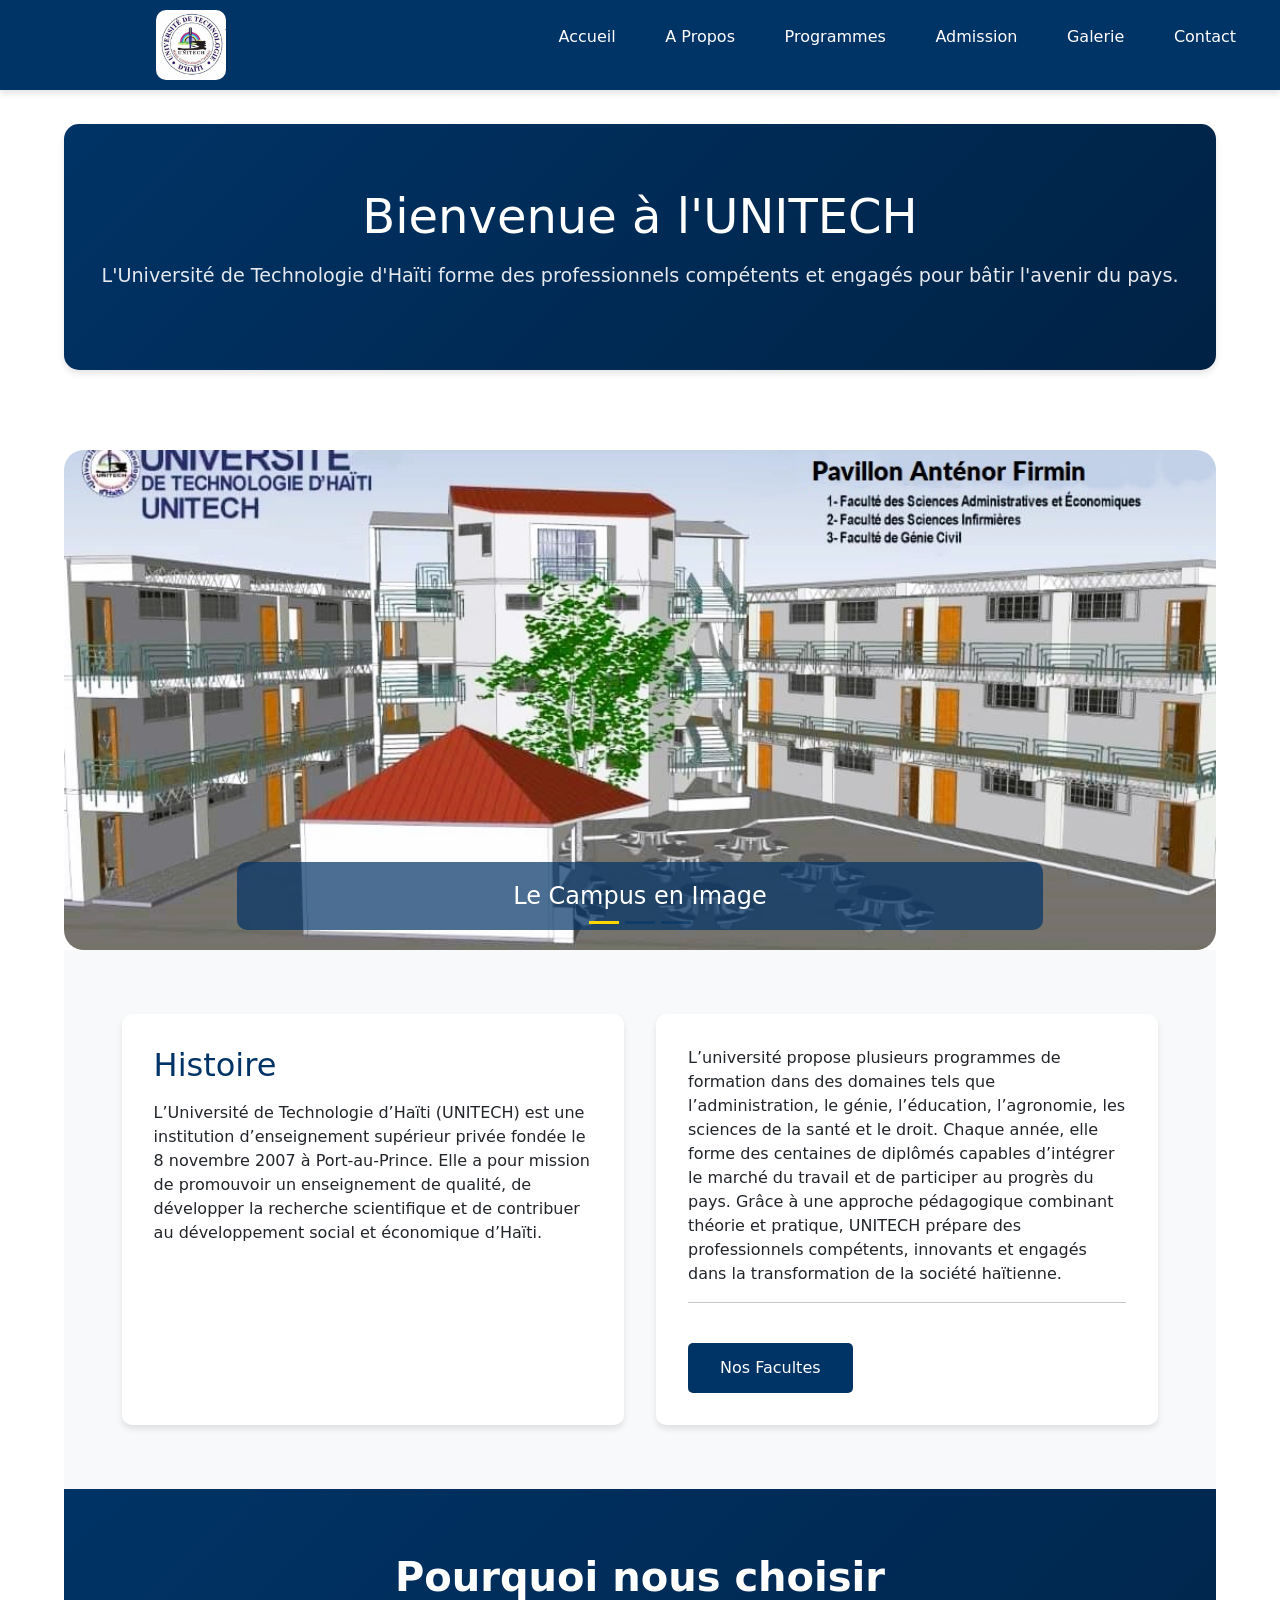
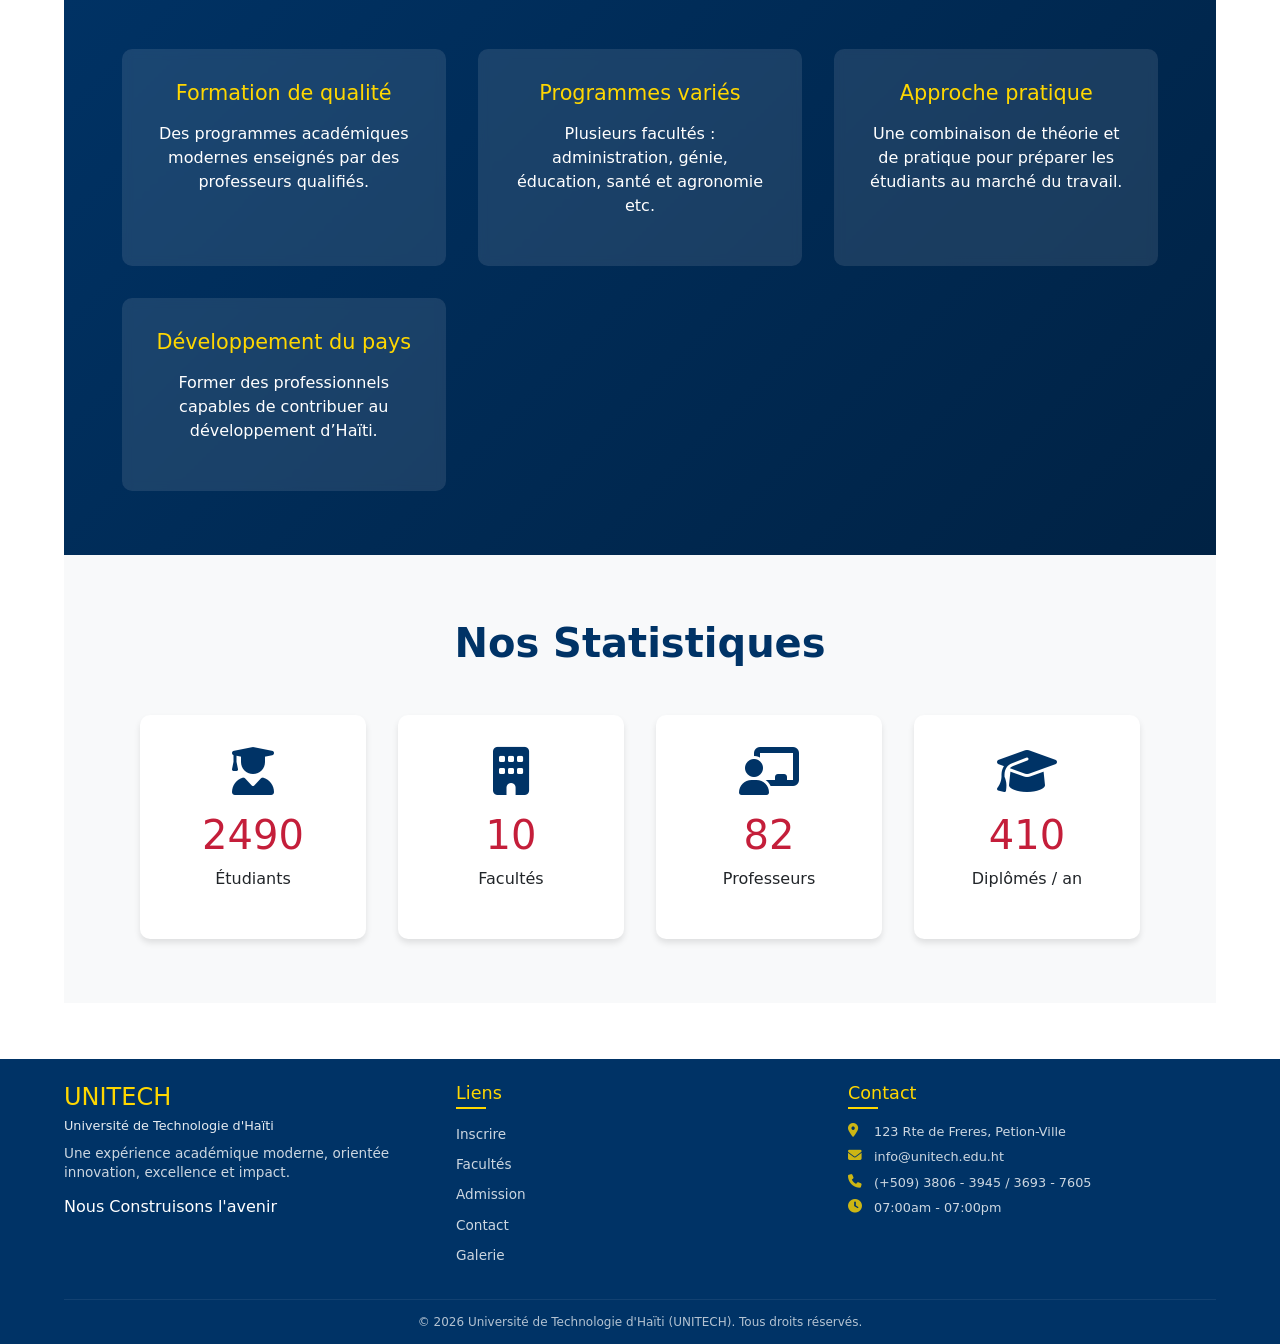
==== Index.html @ f5102bee "Commit1" ====
<!DOCTYPE html>
<html lang="fr">

<head> 

  <meta charset="UTF-8">
  <meta name="viewport" content="width=device-width, initial-scale=1.0">
  <link rel="stylesheet" href="CSS-CSS/index.css">
  <link rel="stylesheet" href="https://cdnjs.cloudflare.com/ajax/libs/font-awesome/6.5.0/css/all.min.css">
   <link rel="stylesheet" href="css/bootstrap.min.css">
  <title>ACCEUIL-UNNIVERSITE DE TECHNOLOGIE D'HAITI</title>
</head>

<body class=".container-main">
  <header>

    <nav class="navbar fixed-top">

      <div class="logo">
        <img src="Imaje/Unitech.jpg" alt="Logo UNITECH">
      </div>

      <div class="menu-toggle" id="menu-toggle">
        ☰
      </div>

      <ul class="nav-links" id="nav-links">

        <li><a href="index.html">Accueil</a></li>
        <li><a href="a_propos.html">A Propos</a></li>
        <li><a href="programmes.html">Programmes</a></li>
        <li><a href="admission.html">Admission</a></li>
        <li><a href="Galerie.html">Galerie</a></li>
        <li><a href="contact.html">Contact</a></li>
        

      </ul>

    </nav>

  </header>
  <main>
   <section class="page-banner">
            <div class="banner-content">
                <h1>Bienvenue à l'UNITECH</h1>
                <p>L'Université de Technologie d'Haïti forme des professionnels compétents et engagés pour bâtir l'avenir du pays.</p>
            </div>
        </section>
    <section class="Hero">
      <div id="carouselExampleCaptions" class="carousel slide" data-bs-ride="carousel" data-bs-interval="2000">

        <div class="carousel-indicators">
          <button type="button" data-bs-target="#carouselExampleCaptions" data-bs-slide-to="0" class="active"></button>
          <button type="button" data-bs-target="#carouselExampleCaptions" data-bs-slide-to="1"></button>
          <button type="button" data-bs-target="#carouselExampleCaptions" data-bs-slide-to="2"></button>
        </div>

        <div class="carousel-inner">
          <div class="carousel-item active">
            <img src="Imaje/Unitech1.jpg" class="d-block w-100" alt="">
            <div class="carousel-caption d-none d-md-block">
              <h5>Le Campus en Image</h5>
            </div>
          </div>

          <div class="carousel-item">
            <img src="Imaje/Uni.jpg" class="d-block w-100" alt="">
            <div class="carousel-caption d-none d-md-block">
              <h5>Nos Infirmière</h5>
            </div>
          </div>

          <div class="carousel-item">
            <img src="Imaje/Unitech2.jpg" class="d-block w-100" alt="">
            <div class="carousel-caption d-none d-md-block">
              <h5>Le Recteur J. Val</h5>
            </div>
          </div>
        </div>

      </div>
    </section>
    <section class="Presentation">
      <div class="Histoire">
        <h2>Histoire</h2>
        <p>L’Université de Technologie d’Haïti (UNITECH) est une institution d’enseignement supérieur privée fondée le 8
          novembre 2007 à Port-au-Prince. Elle a pour mission de promouvoir un enseignement de qualité, de développer la
          recherche scientifique et de contribuer au développement social et économique d’Haïti.</p>
      </div>
      <div class="Facultes">
        L’université propose plusieurs programmes de formation dans des domaines tels que l’administration, le génie,
        l’éducation, l’agronomie, les sciences de la santé et le droit. Chaque année, elle forme des centaines de
        diplômés capables d’intégrer le marché du travail et de participer au progrès du pays. Grâce à une approche
        pédagogique combinant théorie et pratique, UNITECH prépare des professionnels compétents, innovants et engagés
        dans la transformation de la société haïtienne.
        <hr><button><a href="programmes.html">Nos Facultes</a></button>
      </div>
    </section>
    <section class="Choisir">
      <h2><strong>Pourquoi nous choisir</strong></h2>

      <div class="choix-container">

        <div class="choix">
          <h3>Formation de qualité</h3>
          <p>Des programmes académiques modernes enseignés par des professeurs qualifiés.</p>
        </div>

        <div class="choix">
          <h3>Programmes variés</h3>
          <p>Plusieurs facultés : administration, génie, éducation, santé et agronomie etc.</p>
        </div>

        <div class="choix">
          <h3>Approche pratique</h3>
          <p>Une combinaison de théorie et de pratique pour préparer les étudiants au marché du travail.</p>
        </div>

        <div class="choix">
          <h3>Développement du pays</h3>
          <p>Former des professionnels capables de contribuer au développement d’Haïti.</p>
        </div>

      </div>
    </section>
    <section class="stats">
      <h2><strong>Nos Statistiques</strong></h2>

      <div class="stats-container">

        <div class="stat">
          <i class="fas fa-user-graduate"></i>
          <h3 class="counter" data-target="3000">0</h3>
          <p>Étudiants</p>
        </div>

        <div class="stat">
          <i class="fas fa-building"></i>
          <h3 class="counter" data-target="10">0</h3>
          <p>Facultés</p>
        </div>

        <div class="stat">
          <i class="fas fa-chalkboard-teacher"></i>
          <h3 class="counter" data-target="100">0</h3>
          <p>Professeurs</p>
        </div>

        <div class="stat">
          <i class="fas fa-graduation-cap"></i>
          <h3 class="counter" data-target="500">0</h3>
          <p>Diplômés / an</p>
        </div>

      </div>
    </section>
  </main>

  <!-- NOUVEAU FOOTER -->
  <footer class="footer">
    <div class="footer-container">
        <!-- Kolòn 1: UNITECH -->
        <div class="footer-col">
            <h3>UNITECH</h3>
            <p class="subtitle">Université de Technologie d'Haïti</p>
            <p class="description">Une expérience académique moderne, orientée innovation, excellence et impact.</p>
            <p>Nous Construisons l'avenir</p>
        </div>
        
        <div class="footer-col">
            <h4>Liens</h4>
            <ul>
                <li><a href="admission.html#form-gauche"">Inscrire</a></li>
                <li><a href="programmes.html">Facultés</a></li>
                <li><a href="admission.html">Admission</a></li>
                <li><a href="contact.html">Contact</a></li>
                <li><a href="Galerie.html">Galerie</a></li>
            </ul>
        </div>

        <div class="footer-col">
            <h4>Contact</h4>
            <ul class="contact-info">
                <li><i class="fas fa-map-marker-alt"></i> 123 Rte de Freres, Petion-Ville</li>
                <li><i class="fas fa-envelope"></i> info@unitech.edu.ht</li>
                <li><i class="fas fa-phone"></i> (+509) 3806 - 3945 / 3693 - 7605</li>
                <li><i class="fas fa-clock"></i> 07:00am - 07:00pm</li>
            </ul>
        </div>
    </div>

    <!-- Copyright santre -->
    <div class="copyright">
        &copy; 2026 Université de Technologie d'Haïti (UNITECH). Tous droits réservés.
    </div>
  </footer>

  <script src="js/bootstrap.bundle.min.js"></script>
  <script>

    const menuToggle = document.querySelector("#menu-toggle");
    const navLinks = document.querySelector("#nav-links");

    menuToggle.addEventListener("click", function () {
      navLinks.classList.toggle("show");
    });

    const counters = document.querySelectorAll(".counter");

    counters.forEach(counter => {
      counter.innerText = "0";

      const updateCounter = () => {
        const target = +counter.getAttribute("data-target");
        const c = +counter.innerText;

        const increment = target / 100;

        if (c < target) {
          counter.innerText = `${Math.ceil(c + increment)}`;
          setTimeout(updateCounter, 20);
        } else {
          counter.innerText = target;
        }
      };

      updateCounter();
    });

  </script>
</body>

</html>
---- CSS-CSS/index.css ----
/* ===== VARIABLES ===== */
:root {
    --primary-color: #003366;
    --secondary-color: #ffd700;
    --accent-color: #c41e3a;
    --text-dark: #333;
    --text-light: #666;
    --white: #fff;
    --bg-light: #f8f9fa;
    --shadow: 0 4px 6px rgba(0, 0, 0, 0.1);
    --transition: all 0.3s ease;
}

/* ===== RESET & BASE ===== */
* {
    margin: 0;
    padding: 0;
    box-sizing: border-box;
}

body {
    font-family: 'Segoe UI', Tahoma, Geneva, Verdana, sans-serif;
    line-height: 1.6;
    color: var(--text-dark);
    overflow-x: hidden;
}

/* ===== HEADER & NAVIGATION ===== */
.navbar {
    background: var(--primary-color);
    padding: 1rem 5%;
    display: flex;
    justify-content: space-between;
    align-items: center;
    position: fixed;
    width: 100%;
    top: 0;
    z-index: 1000;
    box-shadow: var(--shadow);
    height: 90px;
}

.logo {
    flex: 1;
    display: flex;
    justify-content: center;
    padding-right: 100px;
}

.logo img {
    height: 70px;
    width: auto;
    border-radius: 10px;
    transition: var(--transition);
}

.logo img:hover {
    transform: scale(1.05);
}

.nav-links {
    display: flex;
    list-style: none;
    gap: 1.5rem;
    flex: 2;
    justify-content: center;
}

.nav-links a {
    color: var(--white);
    text-decoration: none;
    font-weight: 500;
    transition: var(--transition);
    padding: 0.4rem 0.8rem;
    border-radius: 5px;
    font-size: 1rem;
}

.nav-links a:hover {
    background: var(--secondary-color);
    color: var(--primary-color);
}

.menu-toggle {
    display: none;
    color: var(--white);
    font-size: 1.5rem;
    cursor: pointer;
}

/* ===== MAIN ===== */
main {
    width: 90%;
    max-width: 1400px;
    margin: 100px auto 0;
    padding: 1.5rem 0;
    min-height: 400px;
}

.page-banner {
    background: linear-gradient(135deg, var(--primary-color), #002244);
    color: var(--white);
    text-align: center;
    padding: 4rem 1rem;
    border-radius: 15px;
    margin-bottom: 4rem;
    box-shadow: var(--shadow);
}

.page-banner h1 {
    font-size: 3rem;
    margin-bottom: 1rem;
    animation: fadeInDown 1s ease;
}

.page-banner p {
    font-size: 1.2rem;
    opacity: 0.9;
    animation: fadeInUp 1s ease;
}

/* ===== HERO SECTION ===== */
.Hero {
    margin-top: 80px;
}

.carousel-item img {
    height: 500px;
    object-fit: cover;
    border-radius: 20px;
}

.carousel-caption {
    background: rgba(0, 51, 102, 0.7);
    border-radius: 10px;
    padding: 1rem;
    bottom: 50px;
}

.carousel-caption h5 {
    font-size: 1.5rem;
    margin: 0;
}

/* ===== PRESENTATION SECTION ===== */
.Presentation {
    display: grid;
    grid-template-columns: 1fr 1fr;
    gap: 2rem;
    padding: 4rem 5%;
    background: var(--bg-light);
}

.Histoire, .Facultes {
    padding: 2rem;
    background: var(--white);
    border-radius: 10px;
    box-shadow: var(--shadow);
}

.Histoire h2, .Facultes h2 {
    color: var(--primary-color);
    margin-bottom: 1rem;
    font-size: 2rem;
}

.Facultes button {
    margin-top: 1.5rem;
    padding: 0.8rem 2rem;
    border: none;
    background: var(--primary-color);
    border-radius: 5px;
    cursor: pointer;
    transition: var(--transition);
}

.Facultes button:hover {
    background: var(--secondary-color);
    transform: translateY(-2px);
}

.Facultes button a {
    color: var(--white);
    text-decoration: none;
    font-weight: 500;
}

.Facultes button:hover a {
    color: var(--primary-color);
}

/* ===== CHOISIR SECTION ===== */
.Choisir {
    padding: 4rem 5%;
    text-align: center;
    background: linear-gradient(135deg, var(--primary-color), #002244);
    color: var(--white);
}

.Choisir h2 {
    font-size: 2.5rem;
    margin-bottom: 3rem;
}

.choix-container {
    display: grid;
    grid-template-columns: repeat(auto-fit, minmax(250px, 1fr));
    gap: 2rem;
    max-width: 1200px;
    margin: 0 auto;
}

.choix {
    padding: 2rem;
    background: rgba(255, 255, 255, 0.1);
    border-radius: 10px;
    backdrop-filter: blur(5px);
    transition: var(--transition);
}

.choix:hover {
    transform: translateY(-5px);
    background: rgba(255, 255, 255, 0.2);
}

.choix h3 {
    color: var(--secondary-color);
    margin-bottom: 1rem;
    font-size: 1.3rem;
}

/* ===== STATS SECTION ===== */
.stats {
    padding: 4rem 5%;
    background: var(--bg-light);
    text-align: center;
}

.stats h2 {
    color: var(--primary-color);
    font-size: 2.5rem;
    margin-bottom: 3rem;
}

.stats-container {
    display: grid;
    grid-template-columns: repeat(auto-fit, minmax(200px, 1fr));
    gap: 2rem;
    max-width: 1000px;
    margin: 0 auto;
}

.stat {
    padding: 2rem;
    background: var(--white);
    border-radius: 10px;
    box-shadow: var(--shadow);
    transition: var(--transition);
}

.stat:hover {
    transform: translateY(-5px);
    box-shadow: 0 8px 12px rgba(0, 0, 0, 0.15);
}

.stat i {
    font-size: 3rem;
    color: var(--primary-color);
    margin-bottom: 1rem;
}

.stat h3 {
    font-size: 2.5rem;
    color: var(--accent-color);
    margin-bottom: 0.5rem;
}

/* ===== NOUVEAU FOOTER STYLE ===== */
.footer {
    background: var(--primary-color);
    color: var(--white);
    padding: 1.5rem 5% 0.5rem;
    width: 100%;
    margin-top: 2rem;
}

.footer-container {
    display: grid;
    grid-template-columns: repeat(3, 1fr);
    gap: 1.5rem;
    max-width: 1400px;
    margin: 0 auto;
}

/* Kolòn 1 */
.footer-col h3 {
    color: var(--secondary-color);
    font-size: 1.5rem;
    margin-bottom: 0.3rem;
}

.footer-col .subtitle {
    font-size: 0.8rem;
    opacity: 0.9;
    margin-bottom: 0.5rem;
}

.footer-col .description {
    font-size: 0.85rem;
    line-height: 1.4;
    margin-bottom: 0.8rem;
    opacity: 0.8;
}

.footer-col .phone {
    display: flex;
    align-items: center;
    gap: 0.3rem;
    margin-bottom: 0.3rem;
    font-size: 1rem;
}

.footer-col .phone i {
    color: var(--secondary-color);
    font-size: 0.9rem;
}

/* Tit kolòn */
.footer-col h4 {
    color: var(--secondary-color);
    font-size: 1.1rem;
    margin-bottom: 0.8rem;
    position: relative;
    padding-bottom: 0.3rem;
}

.footer-col h4::after {
    content: '';
    position: absolute;
    left: 0;
    bottom: 0;
    width: 30px;
    height: 2px;
    background: var(--secondary-color);
}

/* Lyen yo */
.footer-col ul {
    list-style: none;
    padding: 0;
}

.footer-col ul li {
    margin-bottom: 0.4rem;
}

.footer-col ul li a {
    color: var(--white);
    text-decoration: none;
    transition: var(--transition);
    opacity: 0.8;
    font-size: 0.85rem;
}

.footer-col ul li a:hover {
    opacity: 1;
    color: var(--secondary-color);
    padding-left: 5px;
}

/* Kontak info */
.footer-col .contact-info li {
    display: flex;
    align-items: flex-start;
    gap: 0.5rem;
    opacity: 0.8;
    font-size: 0.8rem;
    margin-bottom: 0.4rem;
}

.footer-col .contact-info li i {
    color: var(--secondary-color);
    min-width: 18px;
    margin-top: 2px;
    font-size: 0.85rem;
}

/* Copyright santre */
.copyright {
    text-align: center;
    padding: 0.8rem 0 0.3rem;
    margin-top: 1rem;
    border-top: 1px solid rgba(255, 255, 255, 0.1);
    font-size: 0.75rem;
    opacity: 0.7;
}

/* ===== RESPONSIVE POU FOOTER ===== */

/* Tablets */
@media screen and (max-width: 992px) {
    .logo img {
        height: 60px;
    }
    
    .navbar {
        height: 80px;
    }
    
    main {
        width: 95%;
        margin-top: 90px;
    }
    
    .Presentation {
        grid-template-columns: 1fr;
        padding: 3rem 5%;
    }
    
    .carousel-item img {
        height: 400px;
    }
    
    .stats-container {
        grid-template-columns: repeat(2, 1fr);
    }
    
    .footer-container {
        grid-template-columns: repeat(2, 1fr);
        gap: 1rem;
    }
    
    .footer-container .footer-col:last-child {
        grid-column: span 2;
    }
}

/* Mobile */
@media screen and (max-width: 768px) {
    .menu-toggle {
        display: block;
        position: absolute;
        left: 5%;
        z-index: 1001;
    }
    
    .navbar {
        justify-content: center;
        position: relative;
        height: 70px;
    }
    
    .logo {
        flex: 0 1 auto;
        margin: 0 auto;
    }
    
    .logo img {
        height: 50px;
    }
    
    .nav-links {
        display: none;
        position: absolute;
        top: 100%;
        left: 0;
        width: 100%;
        background: var(--primary-color);
        flex-direction: column;
        align-items: center;
        padding: 0.8rem 0;
        gap: 0;
    }
    
    .nav-links.show {
        display: flex;
    }
    
    .nav-links li {
        width: 100%;
        text-align: center;
    }
    
    .nav-links a {
        display: block;
        padding: 0.8rem;
        border-radius: 0;
    }
    
    .carousel-item img {
        height: 300px;
    }
    
    .carousel-caption {
        display: block !important;
        bottom: 20px;
        padding: 0.5rem;
    }
    
    .carousel-caption h5 {
        font-size: 1rem;
    }
    
    .Presentation {
        padding: 2rem 5%;
    }
    
    .Histoire, .Facultes {
        padding: 1.5rem;
    }
    
    .Histoire h2, .Facultes h2 {
        font-size: 1.5rem;
    }
    
    .Choisir {
        padding: 3rem 5%;
    }
    
    .Choisir h2 {
        font-size: 2rem;
        margin-bottom: 2rem;
    }
    
    .choix-container {
        grid-template-columns: 1fr;
    }
    
    .stats {
        padding: 3rem 5%;
    }
    
    .stats h2 {
        font-size: 2rem;
        margin-bottom: 2rem;
    }
    
    .stats-container {
        grid-template-columns: 1fr;
        gap: 1rem;
    }
    
    .stat {
        padding: 1.5rem;
    }
    
    .stat h3 {
        font-size: 2rem;
    }
    
    .footer {
        padding: 1rem 4% 0.3rem;
    }
    
    .footer-container {
        grid-template-columns: 1fr;
        gap: 1.5rem;
    }
    
    .footer-container .footer-col:last-child {
        grid-column: auto;
    }
    
    .footer-col {
        text-align: center;
    }
    
    .footer-col h4::after {
        left: 50%;
        transform: translateX(-50%);
        width: 40px;
    }
    
    .footer-col .phone {
        justify-content: center;
    }
    
    .footer-col .contact-info li {
        justify-content: center;
    }
    
    .copyright {
        padding: 0.6rem 0 0.2rem;
        margin-top: 0.8rem;
        font-size: 0.7rem;
    }
}

/* Ti mobile */
@media screen and (max-width: 480px) {
    .logo img {
        height: 45px;
    }
    
    .navbar {
        height: 65px;
    }
    
    .carousel-item img {
        height: 250px;
    }
    
    .carousel-caption {
        padding: 0.3rem;
    }
    
    .carousel-caption h5 {
        font-size: 0.9rem;
    }
    
    .Presentation, .Choisir, .stats {
        padding: 2rem 4%;
    }
    
    .choix {
        padding: 1.5rem;
    }
    
    .stat i {
        font-size: 2.5rem;
    }
    
    .stat h3 {
        font-size: 1.8rem;
    }
    
    .footer {
        padding: 0.8rem 3% 0.2rem;
    }
    
    .footer-col h3 {
        font-size: 1.3rem;
    }
    
    .footer-col h4 {
        font-size: 1rem;
    }
    
    .copyright {
        font-size: 0.65rem;
    }
}

/* ===== ANIMATIONS ===== */
@keyframes fadeIn {
    from {
        opacity: 0;
        transform: translateY(20px);
    }
    to {
        opacity: 1;
        transform: translateY(0);
    }
}

.Hero, .Presentation, .Choisir, .stats {
    animation: fadeIn 1s ease-out;
}

/* ===== UTILITAIRES ===== */
.text-primary {
    color: var(--primary-color) !important;
}

.bg-light {
    background: var(--bg-light) !important;
}

.shadow {
    box-shadow: var(--shadow) !important;
}

.rounded {
    border-radius: 10px !important;
}

/* ===== CORRECTIONS BOOTSTRAP ===== */
.container-main {
    width: 100%;
    padding-right: 15px;
    padding-left: 15px;
    margin-right: auto;
    margin-left: auto;
}

.carousel-indicators button {
    background-color: var(--primary-color) !important;
}

.carousel-indicators .active {
    background-color: var(--secondary-color) !important;
}
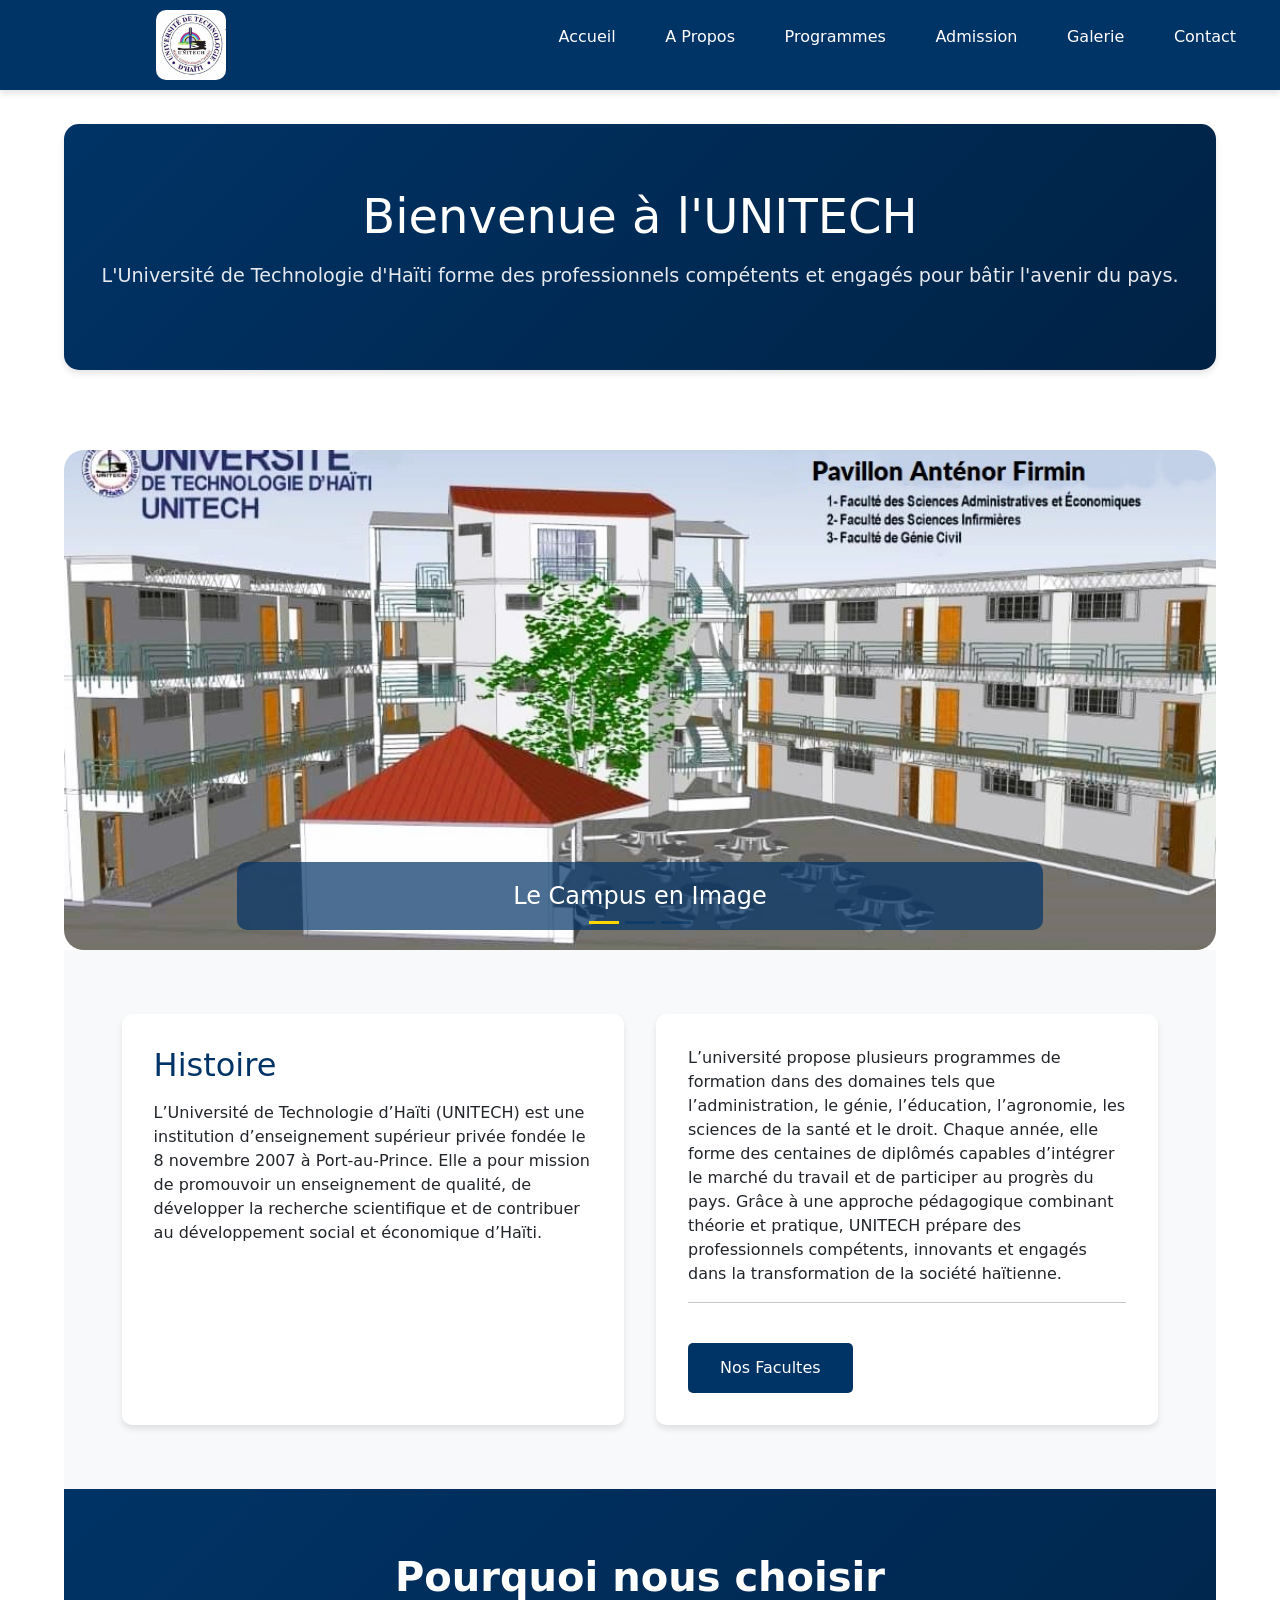
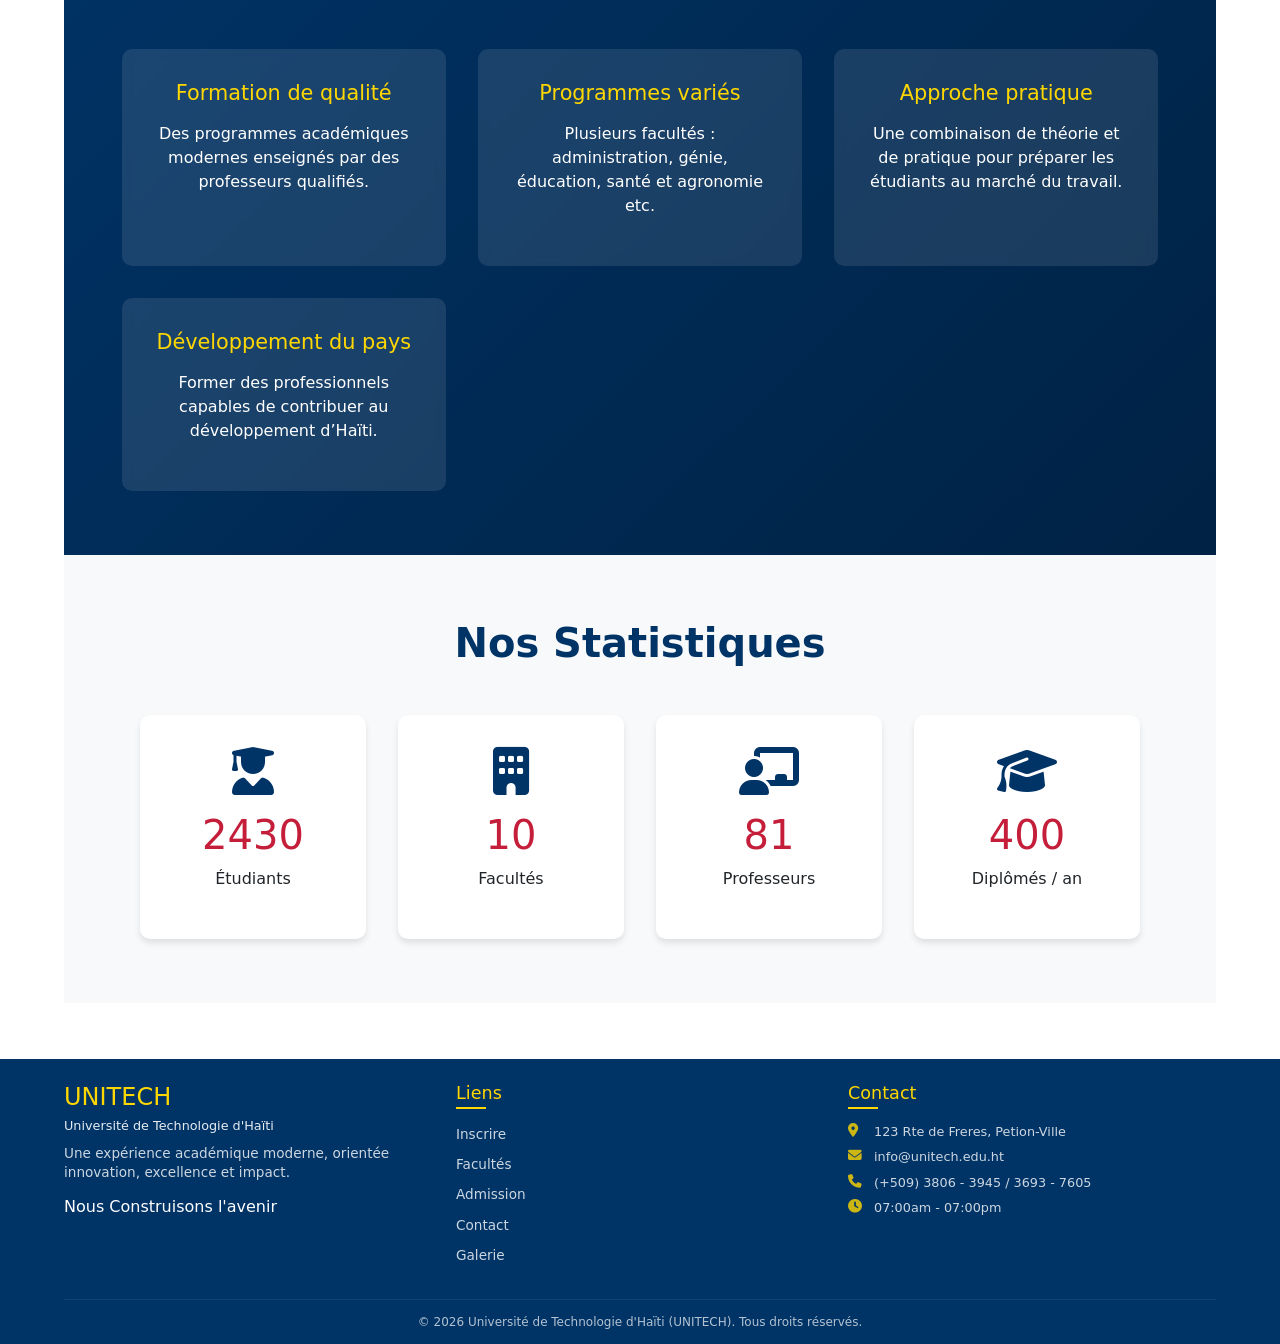
==== commit d5d31acb: "Modification" ====
--- a/Index.html
+++ b/Index.html
@@ -1,13 +1,13 @@
 <!DOCTYPE html>
 <html lang="fr">
 
-<head> 
+<head>
 
   <meta charset="UTF-8">
   <meta name="viewport" content="width=device-width, initial-scale=1.0">
   <link rel="stylesheet" href="CSS-CSS/index.css">
   <link rel="stylesheet" href="https://cdnjs.cloudflare.com/ajax/libs/font-awesome/6.5.0/css/all.min.css">
-   <link rel="stylesheet" href="css/bootstrap.min.css">
+  <link rel="stylesheet" href="css/bootstrap.min.css">
   <title>ACCEUIL-UNNIVERSITE DE TECHNOLOGIE D'HAITI</title>
 </head>
 
@@ -17,7 +17,7 @@
     <nav class="navbar fixed-top">
 
       <div class="logo">
-        <img src="Imaje/Unitech.jpg" alt="Logo UNITECH">
+        <a href="index.html"><img src="Imaje/Unitech.jpg" alt="Logo UNITECH"></a>
       </div>
 
       <div class="menu-toggle" id="menu-toggle">
@@ -32,7 +32,7 @@
         <li><a href="admission.html">Admission</a></li>
         <li><a href="Galerie.html">Galerie</a></li>
         <li><a href="contact.html">Contact</a></li>
-        
+
 
       </ul>
 
@@ -40,12 +40,13 @@
 
   </header>
   <main>
-   <section class="page-banner">
-            <div class="banner-content">
-                <h1>Bienvenue à l'UNITECH</h1>
-                <p>L'Université de Technologie d'Haïti forme des professionnels compétents et engagés pour bâtir l'avenir du pays.</p>
-            </div>
-        </section>
+    <section class="page-banner">
+      <div class="banner-content">
+        <h1>Bienvenue à l'UNITECH</h1>
+        <p>L'Université de Technologie d'Haïti forme des professionnels compétents et engagés pour bâtir l'avenir du
+          pays.</p>
+      </div>
+    </section>
     <section class="Hero">
       <div id="carouselExampleCaptions" class="carousel slide" data-bs-ride="carousel" data-bs-interval="2000">
 
@@ -57,21 +58,27 @@
 
         <div class="carousel-inner">
           <div class="carousel-item active">
-            <img src="Imaje/Unitech1.jpg" class="d-block w-100" alt="">
+            <a href="#img1">
+              <img src="Imaje/Unitech1.jpg" class="d-block w-100" alt="Le Campus en Image">
+            </a>
             <div class="carousel-caption d-none d-md-block">
               <h5>Le Campus en Image</h5>
             </div>
           </div>
 
           <div class="carousel-item">
-            <img src="Imaje/Uni.jpg" class="d-block w-100" alt="">
+            <a href="#img2">
+              <img src="Imaje/Uni.jpg" class="d-block w-100" alt="Nos Infirmière">
+            </a>
             <div class="carousel-caption d-none d-md-block">
               <h5>Nos Infirmière</h5>
             </div>
           </div>
 
           <div class="carousel-item">
-            <img src="Imaje/Unitech2.jpg" class="d-block w-100" alt="">
+            <a href="#img3">
+              <img src="Imaje/Unitech2.jpg" class="d-block w-100" alt="Le Recteur J. Val">
+            </a>
             <div class="carousel-caption d-none d-md-block">
               <h5>Le Recteur J. Val</h5>
             </div>
@@ -156,42 +163,67 @@
     </section>
   </main>
 
+  <!-- Lightbox pou agrandi imaj (CSS sèlman) -->
+  <div class="lightbox" id="img1">
+    <div class="lightbox-content">
+      <a href="#" class="close">&times;</a>
+      <img src="Imaje/Unitech1.jpg" alt="Le Campus en Image">
+      <p>Le Campus en Image</p>
+    </div>
+  </div>
+  
+  <div class="lightbox" id="img2">
+    <div class="lightbox-content">
+      <a href="#" class="close">&times;</a>
+      <img src="Imaje/Uni.jpg" alt="Nos Infirmière">
+      <p>Nos Infirmière</p>
+    </div>
+  </div>
+  
+  <div class="lightbox" id="img3">
+    <div class="lightbox-content">
+      <a href="#" class="close">&times;</a>
+      <img src="Imaje/Unitech2.jpg" alt="Le Recteur J. Val">
+      <p>Le Recteur J. Val</p>
+    </div>
+  </div>
+
   <!-- NOUVEAU FOOTER -->
   <footer class="footer">
     <div class="footer-container">
-        <!-- Kolòn 1: UNITECH -->
-        <div class="footer-col">
-            <h3>UNITECH</h3>
-            <p class="subtitle">Université de Technologie d'Haïti</p>
-            <p class="description">Une expérience académique moderne, orientée innovation, excellence et impact.</p>
-            <p>Nous Construisons l'avenir</p>
-        </div>
-        
-        <div class="footer-col">
-            <h4>Liens</h4>
-            <ul>
-                <li><a href="admission.html#form-gauche"">Inscrire</a></li>
-                <li><a href="programmes.html">Facultés</a></li>
-                <li><a href="admission.html">Admission</a></li>
-                <li><a href="contact.html">Contact</a></li>
-                <li><a href="Galerie.html">Galerie</a></li>
-            </ul>
-        </div>
-
-        <div class="footer-col">
-            <h4>Contact</h4>
-            <ul class="contact-info">
-                <li><i class="fas fa-map-marker-alt"></i> 123 Rte de Freres, Petion-Ville</li>
-                <li><i class="fas fa-envelope"></i> info@unitech.edu.ht</li>
-                <li><i class="fas fa-phone"></i> (+509) 3806 - 3945 / 3693 - 7605</li>
-                <li><i class="fas fa-clock"></i> 07:00am - 07:00pm</li>
-            </ul>
-        </div>
+      <!-- Kolòn 1: UNITECH -->
+      <div class="footer-col">
+        <h3>UNITECH</h3>
+        <p class="subtitle">Université de Technologie d'Haïti</p>
+        <p class="description">Une expérience académique moderne, orientée innovation, excellence et impact.</p>
+        <p>Nous Construisons l'avenir</p>
+      </div>
+
+      <div class="footer-col">
+        <h4>Liens</h4>
+        <ul>
+          <li><a href="admission.html#form-gauche"">Inscrire</a></li>
+                <li><a href=" programmes.html">Facultés</a></li>
+          <li><a href="admission.html">Admission</a></li>
+          <li><a href="contact.html">Contact</a></li>
+          <li><a href="Galerie.html">Galerie</a></li>
+        </ul>
+      </div>
+
+      <div class="footer-col">
+        <h4>Contact</h4>
+        <ul class="contact-info">
+          <li><i class="fas fa-map-marker-alt"></i> 123 Rte de Freres, Petion-Ville</li>
+          <li><i class="fas fa-envelope"></i> info@unitech.edu.ht</li>
+          <li><i class="fas fa-phone"></i> (+509) 3806 - 3945 / 3693 - 7605</li>
+          <li><i class="fas fa-clock"></i> 07:00am - 07:00pm</li>
+        </ul>
+      </div>
     </div>
 
     <!-- Copyright santre -->
     <div class="copyright">
-        &copy; 2026 Université de Technologie d'Haïti (UNITECH). Tous droits réservés.
+      &copy; 2026 Université de Technologie d'Haïti (UNITECH). Tous droits réservés.
     </div>
   </footer>
 
--- a/CSS-CSS/index.css
+++ b/CSS-CSS/index.css
@@ -128,6 +128,13 @@
     height: 500px;
     object-fit: cover;
     border-radius: 20px;
+    transition: var(--transition);
+    cursor: pointer;
+}
+
+.carousel-item img:hover {
+    opacity: 0.9;
+    transform: scale(1.02);
 }
 
 .carousel-caption {
@@ -140,6 +147,67 @@
 .carousel-caption h5 {
     font-size: 1.5rem;
     margin: 0;
+}
+
+/* ===== LIGHTBOX POU AGRANDI IMAJ ===== */
+.lightbox {
+    display: none;
+    position: fixed;
+    z-index: 2000;
+    left: 0;
+    top: 0;
+    width: 100%;
+    height: 100%;
+    background-color: rgba(0, 0, 0, 0.9);
+    animation: fadeIn 0.3s ease;
+}
+
+.lightbox:target {
+    display: flex;
+    align-items: center;
+    justify-content: center;
+}
+
+.lightbox-content {
+    position: relative;
+    max-width: 90%;
+    max-height: 90%;
+    text-align: center;
+    animation: zoomIn 0.3s ease;
+}
+
+.lightbox-content img {
+    max-width: 100%;
+    max-height: 80vh;
+    border-radius: 10px;
+    box-shadow: 0 0 20px rgba(255, 255, 255, 0.3);
+}
+
+.lightbox-content p {
+    color: var(--white);
+    margin-top: 1rem;
+    font-size: 1.2rem;
+    background: rgba(0, 51, 102, 0.7);
+    padding: 0.5rem 1rem;
+    border-radius: 5px;
+    display: inline-block;
+}
+
+.close {
+    position: absolute;
+    top: -40px;
+    right: 0;
+    color: var(--white);
+    font-size: 40px;
+    font-weight: bold;
+    text-decoration: none;
+    transition: var(--transition);
+    line-height: 1;
+}
+
+.close:hover {
+    color: var(--secondary-color);
+    transform: scale(1.2);
 }
 
 /* ===== PRESENTATION SECTION ===== */
@@ -395,6 +463,89 @@
     opacity: 0.7;
 }
 
+/* ===== ANIMATIONS ===== */
+@keyframes fadeIn {
+    from {
+        opacity: 0;
+        transform: translateY(20px);
+    }
+    to {
+        opacity: 1;
+        transform: translateY(0);
+    }
+}
+
+@keyframes fadeInDown {
+    from {
+        opacity: 0;
+        transform: translateY(-30px);
+    }
+    to {
+        opacity: 1;
+        transform: translateY(0);
+    }
+}
+
+@keyframes fadeInUp {
+    from {
+        opacity: 0;
+        transform: translateY(30px);
+    }
+    to {
+        opacity: 1;
+        transform: translateY(0);
+    }
+}
+
+@keyframes zoomIn {
+    from {
+        opacity: 0;
+        transform: scale(0.8);
+    }
+    to {
+        opacity: 1;
+        transform: scale(1);
+    }
+}
+
+.Hero, .Presentation, .Choisir, .stats {
+    animation: fadeIn 1s ease-out;
+}
+
+/* ===== UTILITAIRES ===== */
+.text-primary {
+    color: var(--primary-color) !important;
+}
+
+.bg-light {
+    background: var(--bg-light) !important;
+}
+
+.shadow {
+    box-shadow: var(--shadow) !important;
+}
+
+.rounded {
+    border-radius: 10px !important;
+}
+
+/* ===== CORRECTIONS BOOTSTRAP ===== */
+.container-main {
+    width: 100%;
+    padding-right: 15px;
+    padding-left: 15px;
+    margin-right: auto;
+    margin-left: auto;
+}
+
+.carousel-indicators button {
+    background-color: var(--primary-color) !important;
+}
+
+.carousel-indicators .active {
+    background-color: var(--secondary-color) !important;
+}
+
 /* ===== RESPONSIVE POU FOOTER ===== */
 
 /* Tablets */
@@ -432,6 +583,10 @@
     
     .footer-container .footer-col:last-child {
         grid-column: span 2;
+    }
+    
+    .lightbox-content img {
+        max-height: 70vh;
     }
 }
 
@@ -453,6 +608,7 @@
     .logo {
         flex: 0 1 auto;
         margin: 0 auto;
+        padding-right: 0;
     }
     
     .logo img {
@@ -548,6 +704,15 @@
         font-size: 2rem;
     }
     
+    .lightbox-content p {
+        font-size: 1rem;
+    }
+    
+    .close {
+        top: -30px;
+        font-size: 30px;
+    }
+    
     .footer {
         padding: 1rem 4% 0.3rem;
     }
@@ -624,6 +789,10 @@
         font-size: 1.8rem;
     }
     
+    .lightbox-content p {
+        font-size: 0.9rem;
+    }
+    
     .footer {
         padding: 0.8rem 3% 0.2rem;
     }
@@ -639,54 +808,4 @@
     .copyright {
         font-size: 0.65rem;
     }
-}
-
-/* ===== ANIMATIONS ===== */
-@keyframes fadeIn {
-    from {
-        opacity: 0;
-        transform: translateY(20px);
-    }
-    to {
-        opacity: 1;
-        transform: translateY(0);
-    }
-}
-
-.Hero, .Presentation, .Choisir, .stats {
-    animation: fadeIn 1s ease-out;
-}
-
-/* ===== UTILITAIRES ===== */
-.text-primary {
-    color: var(--primary-color) !important;
-}
-
-.bg-light {
-    background: var(--bg-light) !important;
-}
-
-.shadow {
-    box-shadow: var(--shadow) !important;
-}
-
-.rounded {
-    border-radius: 10px !important;
-}
-
-/* ===== CORRECTIONS BOOTSTRAP ===== */
-.container-main {
-    width: 100%;
-    padding-right: 15px;
-    padding-left: 15px;
-    margin-right: auto;
-    margin-left: auto;
-}
-
-.carousel-indicators button {
-    background-color: var(--primary-color) !important;
-}
-
-.carousel-indicators .active {
-    background-color: var(--secondary-color) !important;
 }
